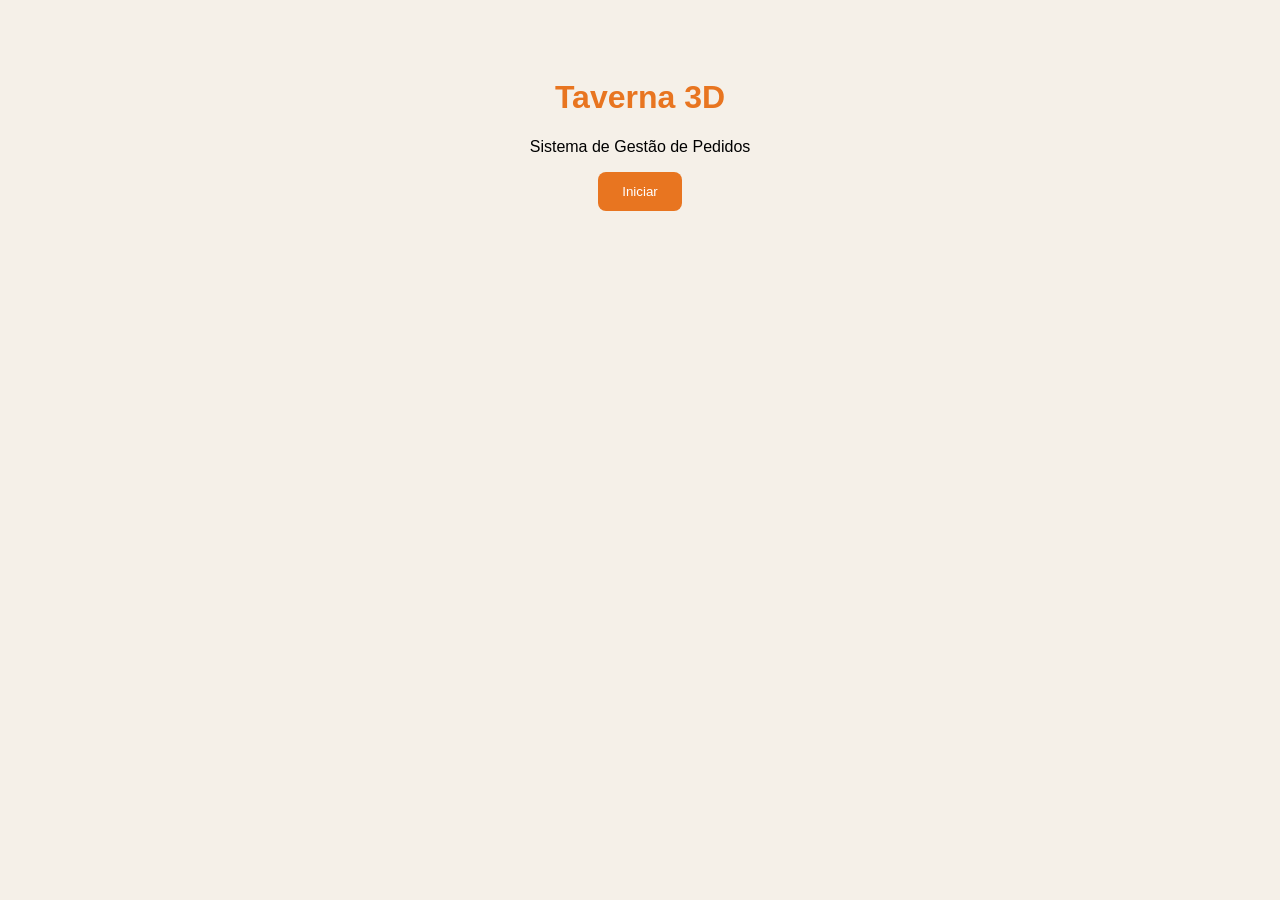
==== public/index.html @ a32558ac "Cria estrutura inicial do sistema Taverna 3D" ====
<!DOCTYPE html>
<html lang="pt-BR">
<head>
  <meta charset="UTF-8">
  <meta name="viewport" content="width=device-width, initial-scale=1.0">
  <title>Taverna 3D</title>
  <link rel="stylesheet" href="style.css">
</head>
<body>
  <h1>Taverna 3D</h1>
  <p>Sistema de Gestão de Pedidos</p>
  <button id="btnIniciar">Iniciar</button>

  <script src="script.js"></script>
</body>
</html>
---- public/style.css ----
body {
  font-family: Arial, sans-serif;
  background-color: #f5f0e8;
  text-align: center;
  padding: 50px;
}

h1 {
  color: #e87520;
}

button {
  background-color: #e87520;
  color: white;
  border: none;
  border-radius: 8px;
  padding: 12px 24px;
  cursor: pointer;
}
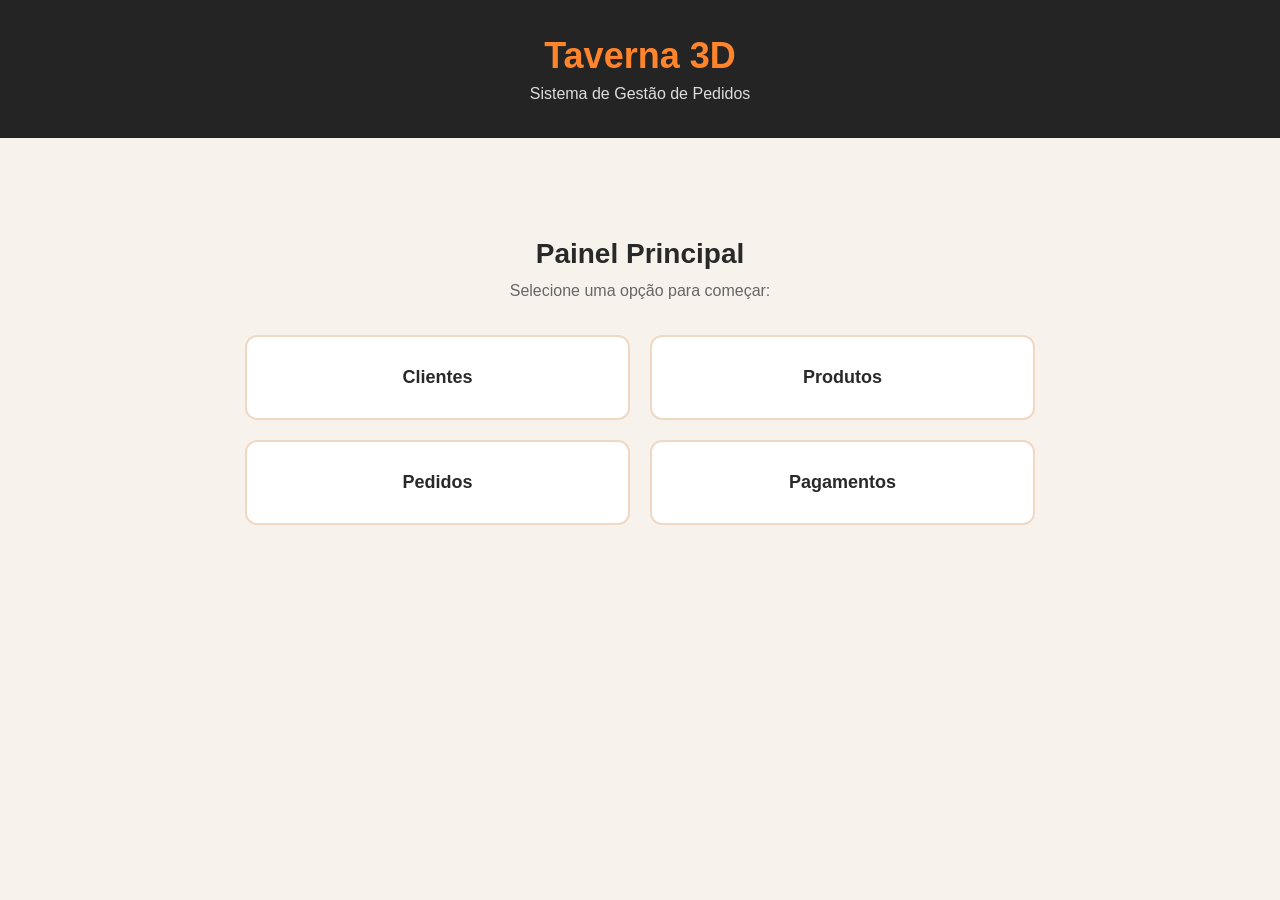
==== commit a7abcf5a: "Cria painel inicial e estiliza interface da Taverna 3D" ====
--- a/public/index.html
+++ b/public/index.html
@@ -1,17 +1,29 @@
+<!doctype html>
+<html lang="pt-BR">
+  <head>
+    <meta charset="UTF-8" />
+    <meta name="viewport" content="width=device-width, initial-scale=1.0" />
+    <title>Taverna 3D | Gestão de Pedidos</title>
+    <link rel="stylesheet" href="style.css" />
+  </head>
+  <body>
+    <header>
+      <h1>Taverna 3D</h1>
+      <p>Sistema de Gestão de Pedidos</p>
+    </header>
 
-<!DOCTYPE html>
-<html lang="pt-BR">
-<head>
-  <meta charset="UTF-8">
-  <meta name="viewport" content="width=device-width, initial-scale=1.0">
-  <title>Taverna 3D</title>
-  <link rel="stylesheet" href="style.css">
-</head>
-<body>
-  <h1>Taverna 3D</h1>
-  <p>Sistema de Gestão de Pedidos</p>
-  <button id="btnIniciar">Iniciar</button>
+    <main>
+      <h2>Painel Principal</h2>
+      <p>Selecione uma opção para começar:</p>
 
-  <script src="script.js"></script>
-</body>
+      <nav>
+        <button type="button">Clientes</button>
+        <button type="button">Produtos</button>
+        <button type="button">Pedidos</button>
+        <button type="button">Pagamentos</button>
+      </nav>
+    </main>
+
+    <script src="script.js"></script>
+  </body>
 </html>
--- a/public/style.css
+++ b/public/style.css
@@ -1,20 +1,82 @@
+* {
+  margin: 0;
+  padding: 0;
+  box-sizing: border-box;
+}
 
 body {
   font-family: Arial, sans-serif;
-  background-color: #f5f0e8;
-  text-align: center;
-  padding: 50px;
+  background-color: #f7f2eb;
+  color: #292929;
+  min-height: 100vh;
 }
 
-h1 {
-  color: #e87520;
+header {
+  background-color: #242424;
+  color: white;
+  text-align: center;
+  padding: 35px 20px;
 }
 
-button {
-  background-color: #e87520;
+header h1 {
+  color: #ff842c;
+  font-size: 36px;
+  margin-bottom: 8px;
+}
+
+header p {
+  color: #dddddd;
+}
+
+main {
+  max-width: 850px;
+  margin: 70px auto;
+  padding: 30px;
+  text-align: center;
+}
+
+main h2 {
+  font-size: 28px;
+  margin-bottom: 12px;
+}
+
+main p {
+  color: #666666;
+  margin-bottom: 35px;
+}
+
+nav {
+  display: grid;
+  grid-template-columns: repeat(2, 1fr);
+  gap: 20px;
+}
+
+nav button {
+  background-color: white;
+  color: #292929;
+  border: 2px solid #f0d9c4;
+  border-radius: 12px;
+  padding: 30px 15px;
+  font-size: 18px;
+  font-weight: bold;
+  cursor: pointer;
+  transition: 0.2s;
+}
+
+nav button:hover {
+  background-color: #ff842c;
   color: white;
-  border: none;
-  border-radius: 8px;
-  padding: 12px 24px;
-  cursor: pointer;
+  border-color: #ff842c;
+  transform: translateY(-3px);
 }
+
+@media (max-width: 600px) {
+  main {
+    margin: 30px auto;
+    padding: 20px;
+  }
+
+  nav {
+    grid-template-columns: 1fr;
+  }
+}
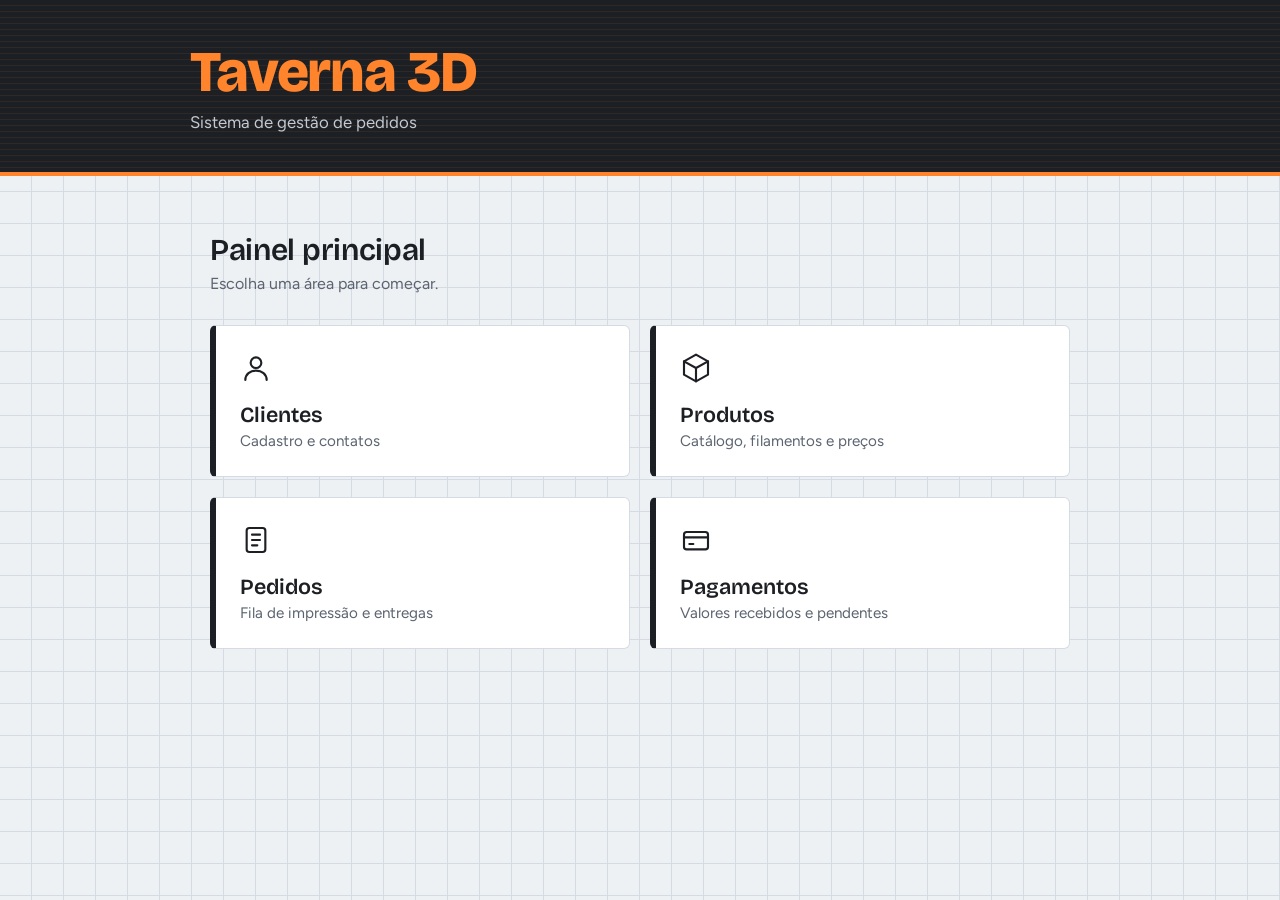
==== commit 990e44a2: "Melhora painel inicial e estiliza interface" ====
--- a/public/index.html
+++ b/public/index.html
@@ -4,23 +4,44 @@
     <meta charset="UTF-8" />
     <meta name="viewport" content="width=device-width, initial-scale=1.0" />
     <title>Taverna 3D | Gestão de Pedidos</title>
+    <link rel="preconnect" href="https://fonts.googleapis.com" />
+    <link rel="preconnect" href="https://fonts.gstatic.com" crossorigin />
+    <link href="https://fonts.googleapis.com/css2?family=Bricolage+Grotesque:wght@600;800&family=Figtree:wght@400;500;600&display=swap" rel="stylesheet" />
     <link rel="stylesheet" href="style.css" />
   </head>
   <body>
-    <header>
-      <h1>Taverna 3D</h1>
-      <p>Sistema de Gestão de Pedidos</p>
+    <header class="topo">
+      <div class="topo__conteudo">
+        <h1>Taverna 3D</h1>
+        <p>Sistema de gestão de pedidos</p>
+      </div>
     </header>
 
     <main>
-      <h2>Painel Principal</h2>
-      <p>Selecione uma opção para começar:</p>
+      <h2>Painel principal</h2>
+      <p class="intro">Escolha uma área para começar.</p>
 
-      <nav>
-        <button type="button">Clientes</button>
-        <button type="button">Produtos</button>
-        <button type="button">Pedidos</button>
-        <button type="button">Pagamentos</button>
+      <nav class="menu" aria-label="Áreas do sistema">
+        <button type="button" class="card">
+          <svg viewBox="0 0 24 24" aria-hidden="true"><circle cx="12" cy="8" r="4"/><path d="M4 21c0-4.4 3.6-7 8-7s8 2.6 8 7"/></svg>
+          <span class="card__titulo">Clientes</span>
+          <span class="card__texto">Cadastro e contatos</span>
+        </button>
+        <button type="button" class="card">
+          <svg viewBox="0 0 24 24" aria-hidden="true"><path d="M12 2 3 7v10l9 5 9-5V7l-9-5Z"/><path d="m3 7 9 5 9-5M12 12v10"/></svg>
+          <span class="card__titulo">Produtos</span>
+          <span class="card__texto">Catálogo, filamentos e preços</span>
+        </button>
+        <button type="button" class="card">
+          <svg viewBox="0 0 24 24" aria-hidden="true"><rect x="5" y="3" width="14" height="18" rx="2"/><path d="M9 8h6M9 12h6M9 16h4"/></svg>
+          <span class="card__titulo">Pedidos</span>
+          <span class="card__texto">Fila de impressão e entregas</span>
+        </button>
+        <button type="button" class="card">
+          <svg viewBox="0 0 24 24" aria-hidden="true"><rect x="3" y="6" width="18" height="13" rx="2"/><path d="M3 10h18M7 15h3"/></svg>
+          <span class="card__titulo">Pagamentos</span>
+          <span class="card__texto">Valores recebidos e pendentes</span>
+        </button>
       </nav>
     </main>
 
--- a/public/style.css
+++ b/public/style.css
@@ -1,3 +1,15 @@
+:root {
+  --grafite: #1c1f24;
+  --grafite-2: #2a2e35;
+  --filamento: #ff842c;
+  --filamento-escuro: #d9631a;
+  --mesa: #eef1f4;
+  --linha: #d5dbe2;
+  --texto: #1c1f24;
+  --texto-suave: #5b6470;
+  --card: #ffffff;
+}
+
 * {
   margin: 0;
   padding: 0;
@@ -5,78 +17,160 @@
 }
 
 body {
-  font-family: Arial, sans-serif;
-  background-color: #f7f2eb;
-  color: #292929;
+  font-family: "Figtree", "Segoe UI", Arial, sans-serif;
+  color: var(--texto);
   min-height: 100vh;
+  /* grade da mesa de impressão */
+  background-color: var(--mesa);
+  background-image:
+    linear-gradient(var(--linha) 1px, transparent 1px),
+    linear-gradient(90deg, var(--linha) 1px, transparent 1px);
+  background-size: 32px 32px;
+  background-position: -1px -1px;
 }
 
-header {
-  background-color: #242424;
-  color: white;
-  text-align: center;
-  padding: 35px 20px;
+/* Cabeçalho com linhas de camada, como uma peça impressa */
+.topo {
+  background-color: var(--grafite);
+  background-image: repeating-linear-gradient(
+    to bottom,
+    transparent 0 5px,
+    rgba(255, 132, 44, 0.09) 5px 6px
+  );
+  border-bottom: 4px solid var(--filamento);
+  padding: 44px 20px 40px;
 }
 
-header h1 {
-  color: #ff842c;
-  font-size: 36px;
-  margin-bottom: 8px;
+.topo__conteudo {
+  max-width: 900px;
+  margin: 0 auto;
 }
 
-header p {
-  color: #dddddd;
+.topo h1 {
+  font-family: "Bricolage Grotesque", "Segoe UI", Arial, sans-serif;
+  font-weight: 800;
+  font-size: clamp(2.4rem, 6vw, 3.6rem);
+  line-height: 1;
+  letter-spacing: -0.02em;
+  color: var(--filamento);
+}
+
+.topo p {
+  margin-top: 10px;
+  font-size: 1.05rem;
+  color: #c3c9d1;
 }
 
 main {
-  max-width: 850px;
-  margin: 70px auto;
-  padding: 30px;
-  text-align: center;
+  max-width: 900px;
+  margin: 0 auto;
+  padding: 56px 20px 80px;
 }
 
 main h2 {
-  font-size: 28px;
-  margin-bottom: 12px;
+  font-family: "Bricolage Grotesque", "Segoe UI", Arial, sans-serif;
+  font-weight: 600;
+  font-size: 1.9rem;
+  letter-spacing: -0.01em;
 }
 
-main p {
-  color: #666666;
-  margin-bottom: 35px;
+.intro {
+  margin: 6px 0 32px;
+  color: var(--texto-suave);
 }
 
-nav {
+.menu {
   display: grid;
   grid-template-columns: repeat(2, 1fr);
   gap: 20px;
 }
 
-nav button {
-  background-color: white;
-  color: #292929;
-  border: 2px solid #f0d9c4;
-  border-radius: 12px;
-  padding: 30px 15px;
-  font-size: 18px;
-  font-weight: bold;
+.card {
+  display: flex;
+  flex-direction: column;
+  align-items: flex-start;
+  gap: 4px;
+  text-align: left;
+  font: inherit;
+  color: var(--texto);
+  background: var(--card);
+  border: 1px solid var(--linha);
+  border-left: 6px solid var(--grafite);
+  border-radius: 6px;
+  padding: 26px 24px;
   cursor: pointer;
-  transition: 0.2s;
+  transition: border-color 0.2s, box-shadow 0.2s, transform 0.2s;
 }
 
-nav button:hover {
-  background-color: #ff842c;
-  color: white;
-  border-color: #ff842c;
-  transform: translateY(-3px);
+.card svg {
+  width: 32px;
+  height: 32px;
+  margin-bottom: 14px;
+  fill: none;
+  stroke: var(--grafite);
+  stroke-width: 1.6;
+  stroke-linecap: round;
+  stroke-linejoin: round;
+  transition: stroke 0.2s;
+}
+
+.card__titulo {
+  font-family: "Bricolage Grotesque", "Segoe UI", Arial, sans-serif;
+  font-weight: 600;
+  font-size: 1.35rem;
+}
+
+.card__texto {
+  font-size: 0.95rem;
+  color: var(--texto-suave);
+}
+
+.card:hover {
+  border-left-color: var(--filamento);
+  box-shadow: 0 8px 20px rgba(28, 31, 36, 0.12);
+  transform: translateY(-2px);
+}
+
+.card:hover svg {
+  stroke: var(--filamento-escuro);
+}
+
+.card:active {
+  transform: translateY(0);
+  box-shadow: none;
+}
+
+.card:focus-visible {
+  outline: 3px solid var(--filamento);
+  outline-offset: 3px;
 }
 
 @media (max-width: 600px) {
+  .topo {
+    padding: 32px 20px 28px;
+  }
+
   main {
-    margin: 30px auto;
+    padding: 36px 20px 56px;
+  }
+
+  .menu {
+    grid-template-columns: 1fr;
+    gap: 14px;
+  }
+
+  .card {
     padding: 20px;
   }
+}
 
-  nav {
-    grid-template-columns: 1fr;
+@media (prefers-reduced-motion: reduce) {
+  .card,
+  .card svg {
+    transition: none;
   }
-}
+
+  .card:hover {
+    transform: none;
+  }
+}
